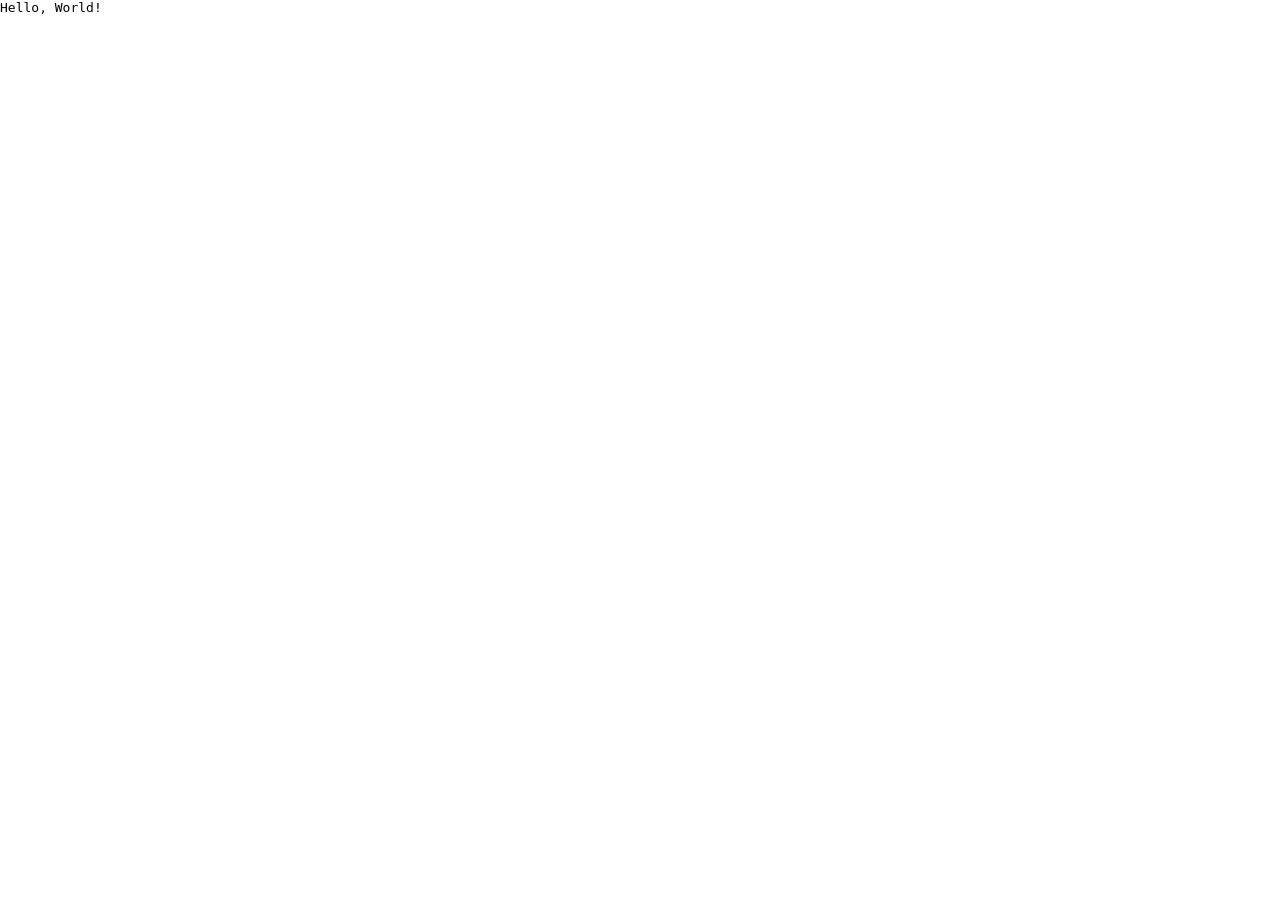
==== src/pages/index.html @ 52c77371 "Initial commit" ====
<!DOCTYPE html>
<html lang="en">
<head>
    <meta charset="UTF-8">
    <meta name="viewport" content="width=device-width, initial-scale=1.0">
    <title>Document</title>
    <link rel="stylesheet" href="../styles/style.css">
</head>
<body>
    <p>Hello, World!</p>
</body>
</html>
---- src/styles/style.css ----
*{
    margin: 0;
    padding: 0;
    box-sizing: border-box;
    font-family: monospace;
}
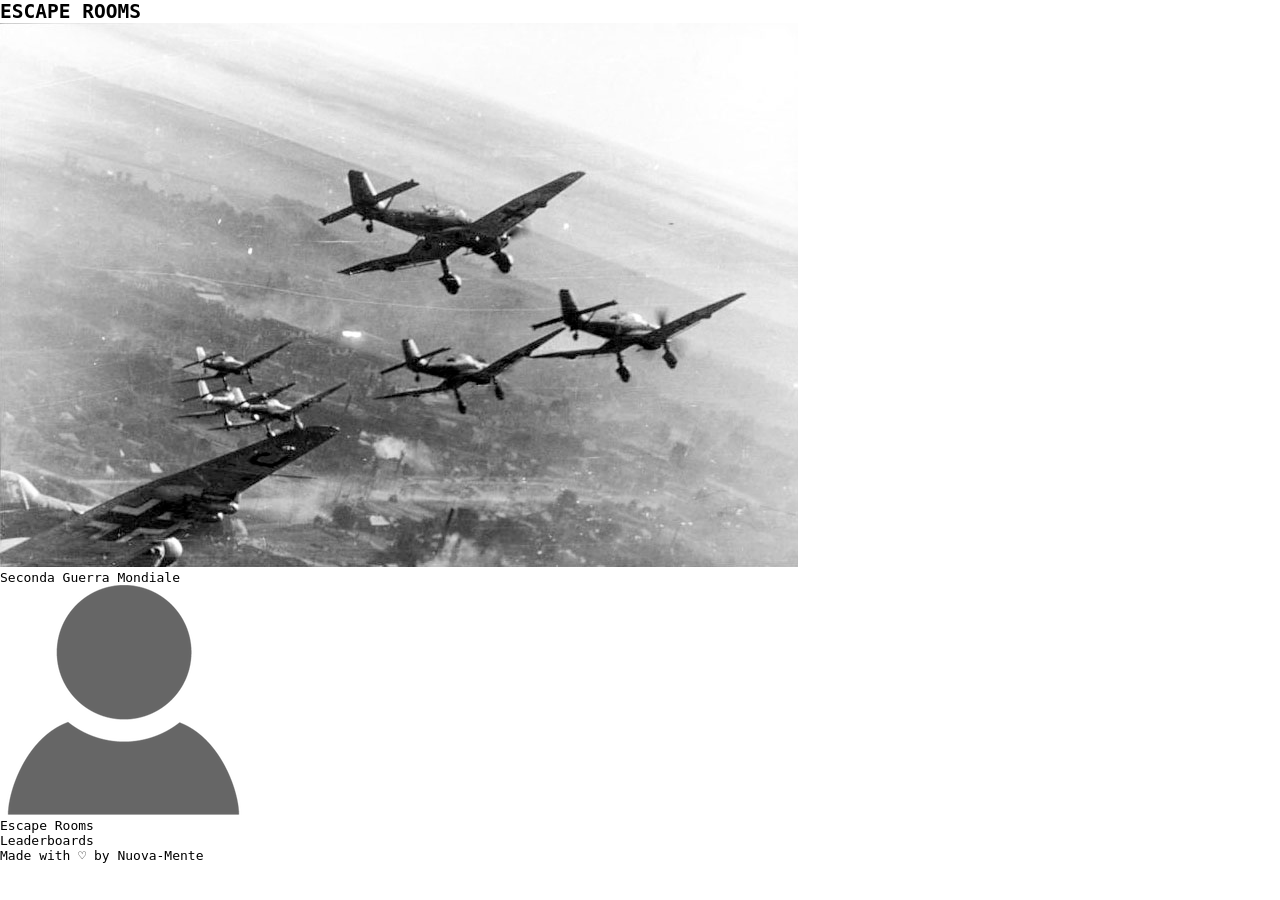
==== commit 62b2aed6: "Added base layout and images" ====
--- a/src/pages/index.html
+++ b/src/pages/index.html
@@ -7,6 +7,34 @@
     <link rel="stylesheet" href="../styles/style.css">
 </head>
 <body>
-    <p>Hello, World!</p>
+    <main>
+        <section class="content">
+            <header>
+                <h1>ESCAPE ROOMS</h1>
+            </header>
+            <article>
+                <div class="card">
+                    <img src="../media/room-ww2.png" alt="WW2">
+                    <div class="details">
+                        <p>Seconda Guerra Mondiale</p>
+                    </div>
+                </div>
+            </article>
+        </section>
+        <section class="sidebar">
+            <article>
+                <div class="pfp">
+                    <img src="../media/noavatar.png" alt="profile picture">
+                </div>
+                <div class="actions">
+                    <p>Escape Rooms</p>
+                    <p>Leaderboards</p>
+                </div>
+            </article>
+            <article>
+                <p>Made with ♡ by Nuova-Mente</p>
+            </article>
+        </section>
+    </main>
 </body>
 </html>
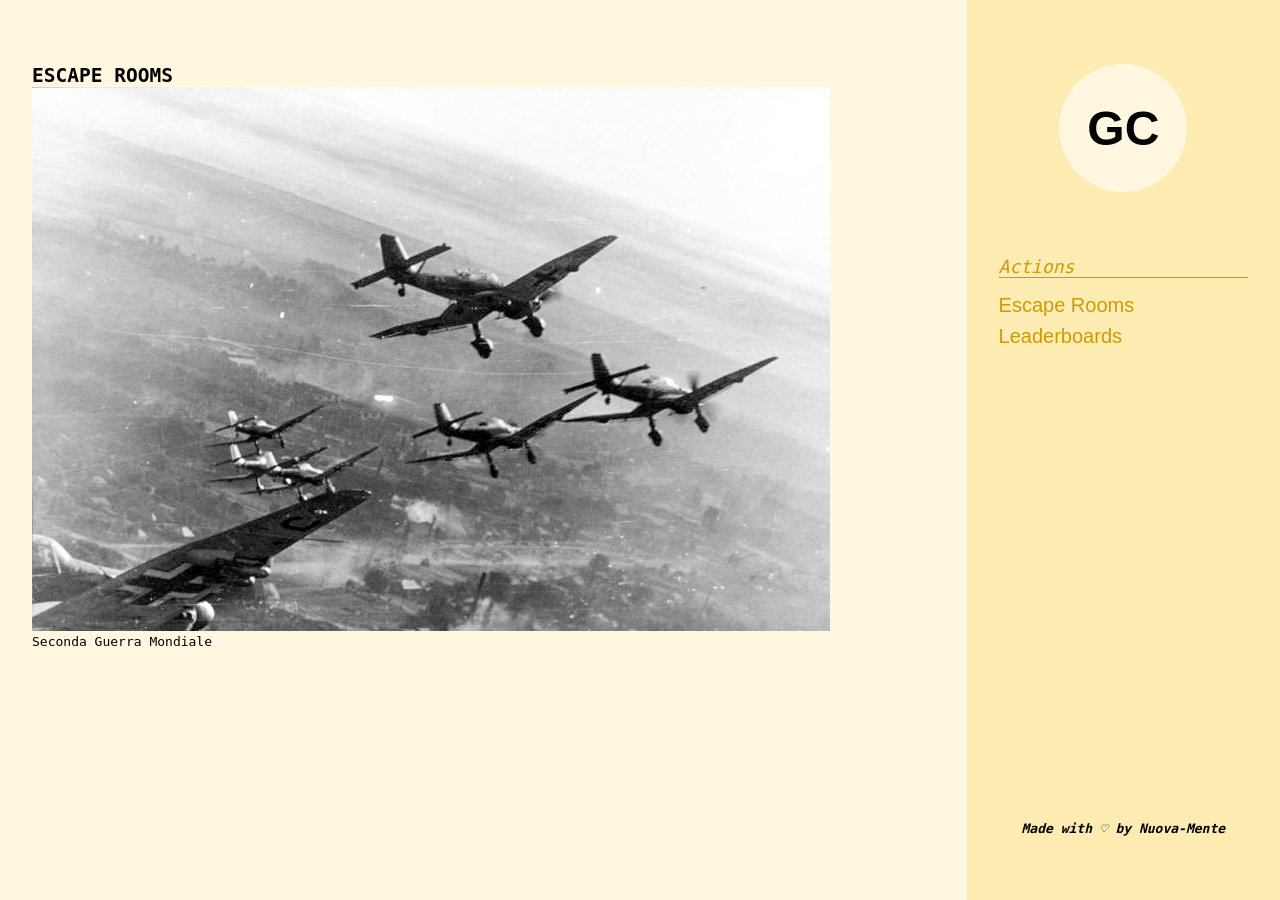
==== commit e482607d: "Finished first sidebar version" ====
--- a/src/pages/index.html
+++ b/src/pages/index.html
@@ -22,18 +22,21 @@
             </article>
         </section>
         <section class="sidebar">
-            <article>
+            <article class="content">
                 <div class="pfp">
-                    <img src="../media/noavatar.png" alt="profile picture">
+                    <p>GC</p>
                 </div>
                 <div class="actions">
-                    <p>Escape Rooms</p>
-                    <p>Leaderboards</p>
+                    <p class="title">Actions</p>
+                    <div class="ctas">
+                        <p>Escape Rooms</p>
+                        <p>Leaderboards</p>
+                    </div>
                 </div>
             </article>
-            <article>
-                <p>Made with ♡ by Nuova-Mente</p>
-            </article>
+            <footer>
+                <p class="copy">Made with ♡ by Nuova-Mente</p>
+            </footer>
         </section>
     </main>
 </body>
--- a/src/styles/style.css
+++ b/src/styles/style.css
@@ -3,4 +3,96 @@
     padding: 0;
     box-sizing: border-box;
     font-family: monospace;
+}
+
+:root{
+    --color-bg-50: #FFF7E0;
+    --color-bg-100: #FFECB3;
+    --color-bg-200: #FFE186;
+    --color-bg-300: #FFD558;
+    --color-bg-400: #FFCA2B;
+    --color-bg-500: #FCBD00;
+    --color-bg-600: #CF9B00;
+    --color-bg-700: #A27900;
+    --color-bg-800: #745700;
+    --color-bg-900: #473500;
+    --color-bg-950: #1A1300;
+}
+
+main{
+    min-width: 100vw;
+    min-height: 100vh;
+    background: var(--color-bg-50);
+    display: flex;
+
+    &>.content{
+        width: 100%;
+        padding: 64px 32px;
+    }
+
+    & .sidebar{
+        width: 400px;
+        background: var(--color-bg-100);
+        padding: 64px 32px;
+        display: flex;
+        flex-direction: column;
+        align-items: center;
+        justify-content: space-between;
+
+        & .content{
+            display: flex;
+            flex-direction: column;
+            align-items: center;
+            width: 100%;
+
+            & .pfp{
+                width: 128px;
+                height: 128px;
+                border-radius: 50%;
+                overflow: hidden;
+                background: var(--color-bg-50);
+                display: flex;
+                align-items: center;
+                justify-content: center;
+                margin-bottom: 64px;
+
+                & p{
+                    font-size: 48px;
+                    font-weight: bold;
+                    font-family: Arial;
+                }
+            }
+
+            & .actions{
+                width: 100%;
+
+                & p.title{
+                    font-size: 18px;
+                    font-style: italic;
+                    color: var(--color-bg-600);
+                    width: 100%;
+                    border-bottom: 1px solid var(--color-bg-600);
+                    margin-bottom: 16px;
+                }
+
+                & .ctas{
+                    display: flex;
+                    flex-direction: column;
+                    gap: 8px;
+
+                    & p{
+                        font-size: 20px;
+                        color: var(--color-bg-600);
+                        font-family: Arial;
+                        cursor: pointer;
+                    }
+                }
+            }
+        }
+
+        & footer{
+            font-style: italic;
+            font-weight: bold;
+        }
+    }
 }
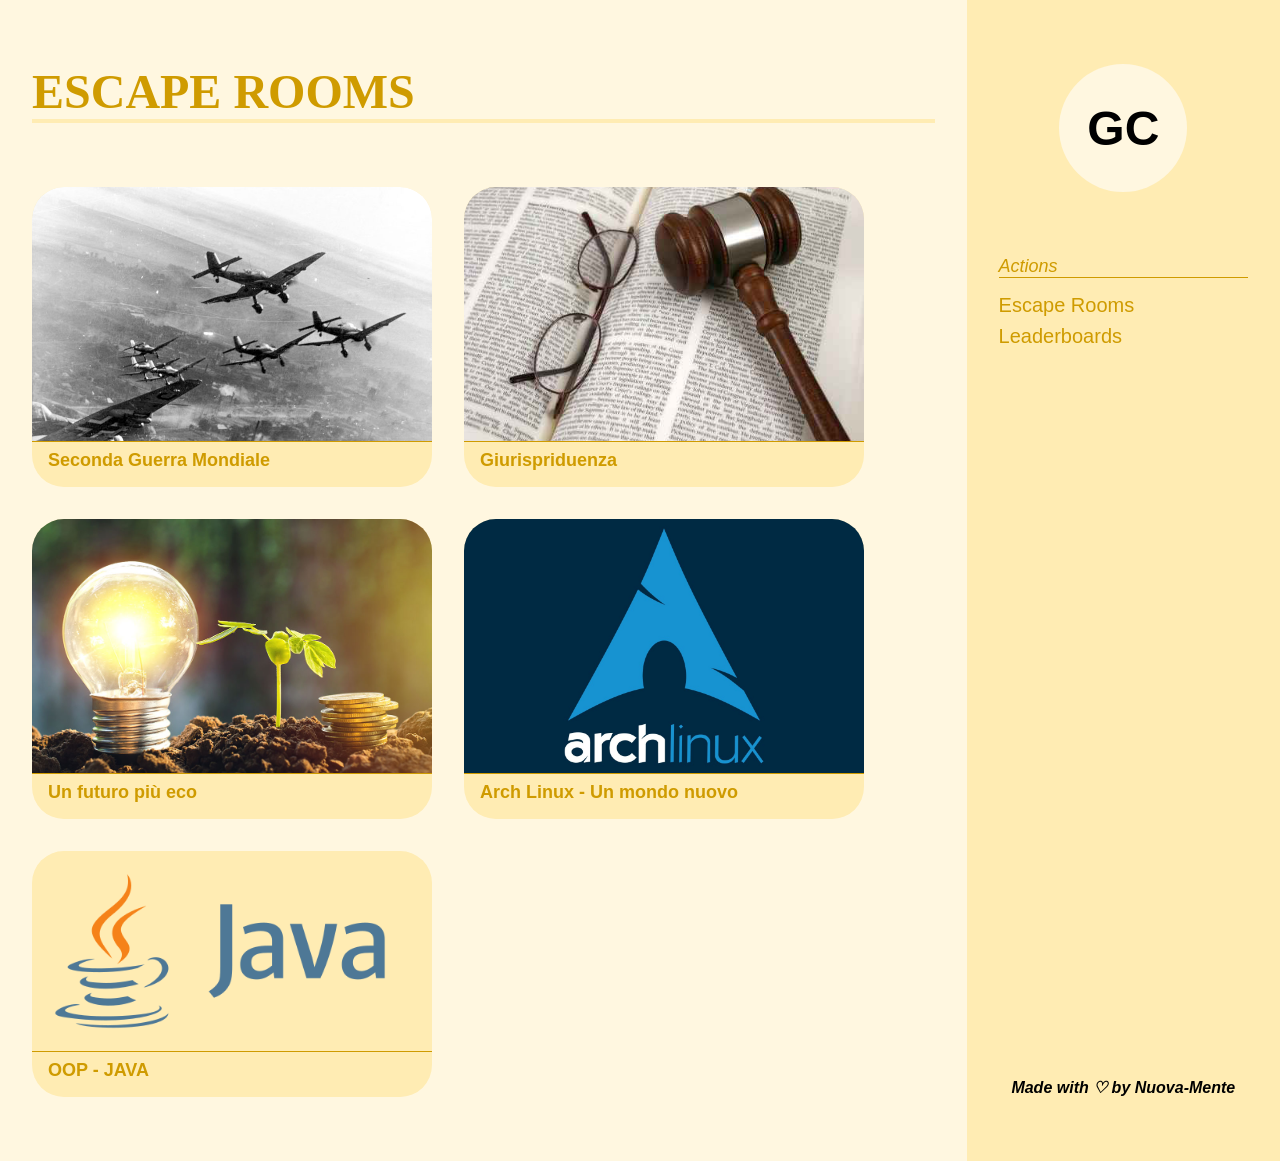
==== commit 609e6fd9: "Added cards, images, styles and credits" ====
--- a/src/pages/index.html
+++ b/src/pages/index.html
@@ -12,11 +12,45 @@
             <header>
                 <h1>ESCAPE ROOMS</h1>
             </header>
-            <article>
+            <article class="cards">
                 <div class="card">
-                    <img src="../media/room-ww2.png" alt="WW2">
+                    <div class="image">
+                        <img src="../media/room-ww2.png" alt="WW2" draggable="false">
+                    </div>
                     <div class="details">
-                        <p>Seconda Guerra Mondiale</p>
+                        <p class="title">Seconda Guerra Mondiale</p>
+                    </div>
+                </div>
+                <div class="card">
+                    <div class="image">
+                        <img src="../media/room-law.png" alt="law" draggable="false">
+                    </div>
+                    <div class="details">
+                        <p class="title">Giurispriduenza</p>
+                    </div>
+                </div>
+                <div class="card">
+                    <div class="image">
+                        <img src="../media/room-eco.png" alt="eco" draggable="false">
+                    </div>
+                    <div class="details">
+                        <p class="title">Un futuro più eco</p>
+                    </div>
+                </div>
+                <div class="card">
+                    <div class="image">
+                        <img src="../media/room-arch.png" alt="arch" draggable="false">
+                    </div>
+                    <div class="details">
+                        <p class="title">Arch Linux - Un mondo nuovo</p>
+                    </div>
+                </div>
+                <div class="card">
+                    <div class="image">
+                        <img src="../media/room-java.png" alt="WW2" draggable="false">
+                    </div>
+                    <div class="details">
+                        <p class="title">OOP - JAVA</p>
                     </div>
                 </div>
             </article>
--- a/src/styles/style.css
+++ b/src/styles/style.css
@@ -2,7 +2,7 @@
     margin: 0;
     padding: 0;
     box-sizing: border-box;
-    font-family: monospace;
+    font-family: Arial;
 }
 
 :root{
@@ -28,6 +28,60 @@
     &>.content{
         width: 100%;
         padding: 64px 32px;
+
+        & header{
+            font-size: 32px;
+            border-bottom: 4px solid var(--color-bg-100);
+            margin-bottom: 64px;
+            
+            & h1{
+                font-family: Geneva;
+                color: var(--color-bg-600);
+            }
+        }
+
+        & .cards{
+            display: flex;
+            flex-wrap: wrap;
+            gap: 32px;
+
+            & .card{
+                width: 400px;
+                max-height: 300px;
+                border-radius: 32px;
+                overflow: hidden;
+                background: var(--color-bg-100);
+                color: var(--color-bg-600);
+                cursor: pointer;
+                display: flex;
+                flex-direction: column;
+
+                & .image{
+                    object-fit: cover;
+                    height: 100%;
+                    display: flex;
+                    align-items: center;
+                    justify-content: center;
+                    overflow: hidden;
+
+                    & img{
+                        width: 100%;
+                        object-fit: contain;
+                    }
+                }
+
+                & .details{
+                    padding: 16px;
+                    padding-top: 8px;
+                    border-top: 1px solid var(--color-bg-600);
+
+                    & p.title{
+                        font-weight: bold;
+                        font-size: 18px;
+                    }
+                }
+            }
+        }
     }
 
     & .sidebar{
@@ -59,7 +113,6 @@
                 & p{
                     font-size: 48px;
                     font-weight: bold;
-                    font-family: Arial;
                 }
             }
 
@@ -83,7 +136,6 @@
                     & p{
                         font-size: 20px;
                         color: var(--color-bg-600);
-                        font-family: Arial;
                         cursor: pointer;
                     }
                 }
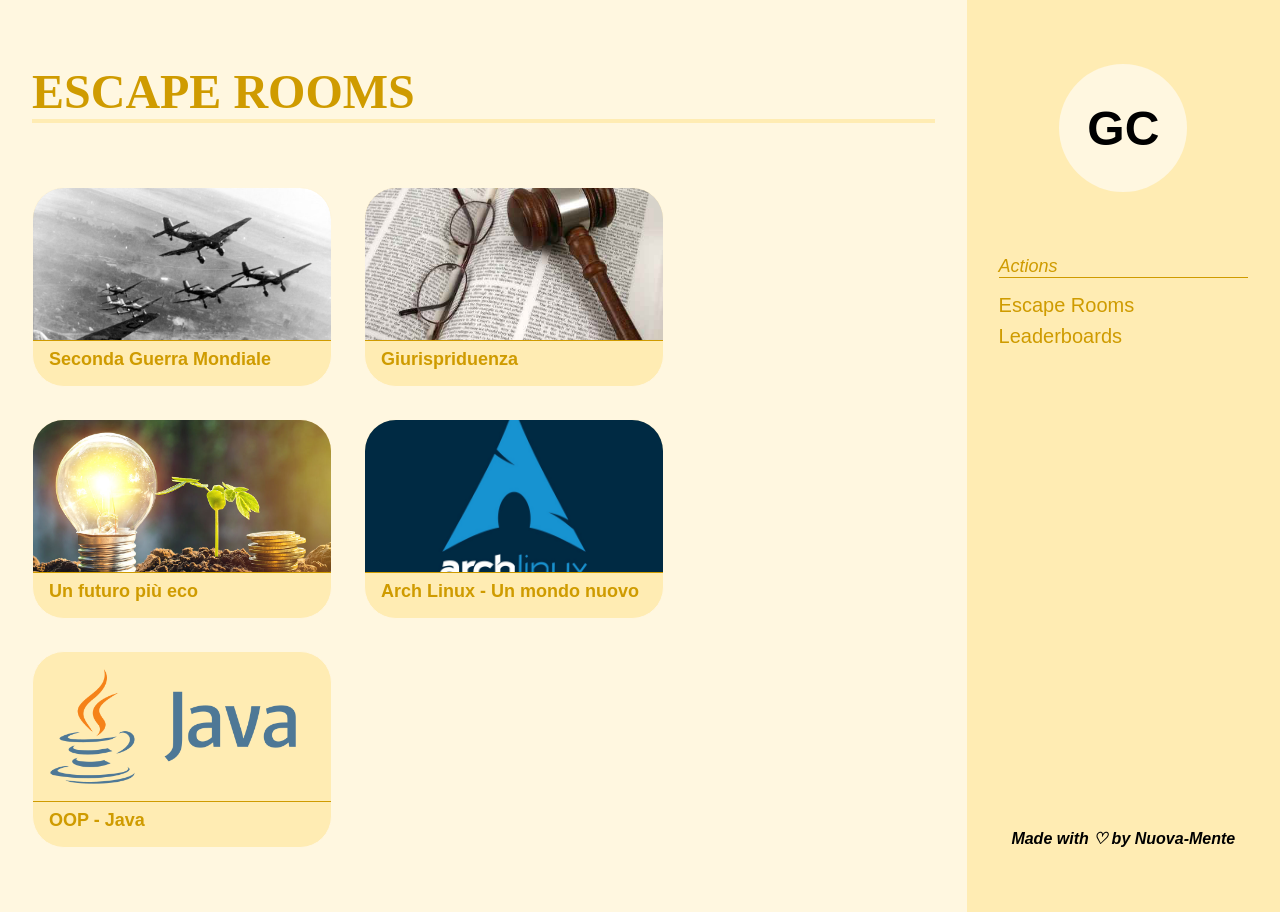
==== commit ec9ecbb5: "Imported js and changed name" ====
--- a/src/pages/index.html
+++ b/src/pages/index.html
@@ -3,8 +3,9 @@
 <head>
     <meta charset="UTF-8">
     <meta name="viewport" content="width=device-width, initial-scale=1.0">
-    <title>Document</title>
+    <title>Escape Rooms</title>
     <link rel="stylesheet" href="../styles/style.css">
+    <script type="module" src="../js/index.js"></script>
 </head>
 <body>
     <main>
@@ -50,7 +51,7 @@
                         <img src="../media/room-java.png" alt="WW2" draggable="false">
                     </div>
                     <div class="details">
-                        <p class="title">OOP - JAVA</p>
+                        <p class="title">OOP - Java</p>
                     </div>
                 </div>
             </article>
--- a/src/styles/style.css
+++ b/src/styles/style.css
@@ -46,8 +46,8 @@
             gap: 32px;
 
             & .card{
-                width: 400px;
-                max-height: 300px;
+                width: 300px;
+                max-height: 200px;
                 border-radius: 32px;
                 overflow: hidden;
                 background: var(--color-bg-100);
@@ -55,6 +55,11 @@
                 cursor: pointer;
                 display: flex;
                 flex-direction: column;
+                border: 1px solid var(--color-bg-50);
+
+                &:hover{
+                    border: 1px solid var(--color-bg-600);
+                }
 
                 & .image{
                     object-fit: cover;
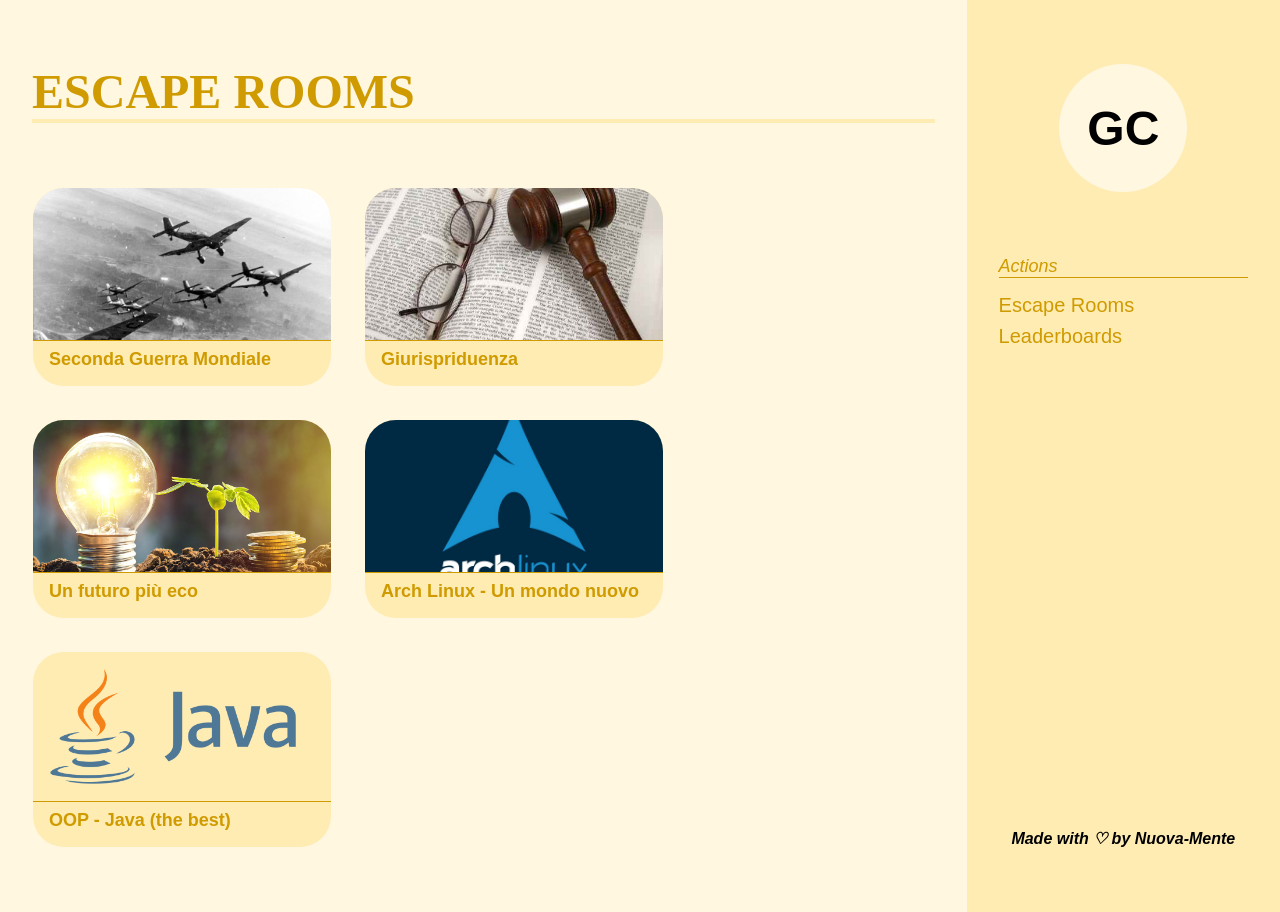
==== commit b4155dcc: "Added grid layout to cards" ====
--- a/src/pages/index.html
+++ b/src/pages/index.html
@@ -13,8 +13,8 @@
             <header>
                 <h1>ESCAPE ROOMS</h1>
             </header>
-            <article class="cards">
-                <div class="card">
+            <article class="cards grid col3">
+                <div class="card" redirect="room.html">
                     <div class="image">
                         <img src="../media/room-ww2.png" alt="WW2" draggable="false">
                     </div>
@@ -51,7 +51,7 @@
                         <img src="../media/room-java.png" alt="WW2" draggable="false">
                     </div>
                     <div class="details">
-                        <p class="title">OOP - Java</p>
+                        <p class="title">OOP - Java (the best)</p>
                     </div>
                 </div>
             </article>
@@ -64,8 +64,8 @@
                 <div class="actions">
                     <p class="title">Actions</p>
                     <div class="ctas">
-                        <p>Escape Rooms</p>
-                        <p>Leaderboards</p>
+                        <p redirect="index.html">Escape Rooms</p>
+                        <p redirect="leaderboards.html">Leaderboards</p>
                     </div>
                 </div>
             </article>
